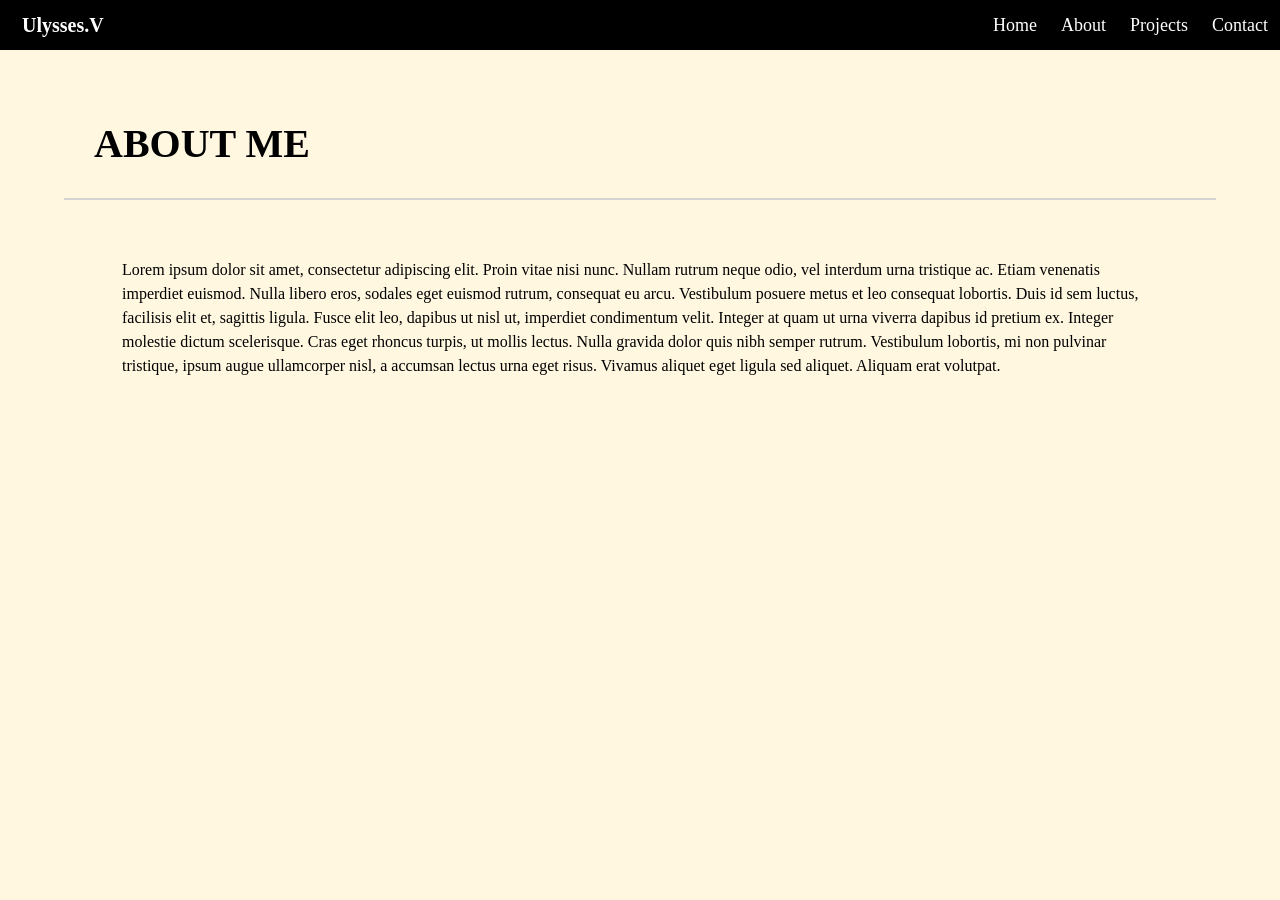
==== about.html @ b7b70630 "Further pages created (not linked yet)" ====
<!DOCTYPE html>
<html lang="en">
<head >
    <meta charset="UTF-8">
    <meta name="viewport" content="width=device-width, initial-scale=1.0">
    <title>Document</title>

    <!-- Bootstrap CSS link -->
    <link href="https://cdn.jsdelivr.net/npm/bootstrap@5.3.3/dist/css/bootstrap.min.css" rel="stylesheet">
    <!-- custom CSS -->
    <link rel="stylesheet" href="./styles.css">

    <!-- Top Nav Bar -->
    <nav id="navbar" class="navbar sticky-top navbar-dark  vw-100" style="background-color: black;">
        <div class="container-fluid justify-content-start" >
            <p id="navName" class="navbar-brand mb-0 h4"><strong>Ulysses.V</strong></p>
            <div class="d-flex  align-items-center gap-4 ms-auto">
                <a class="nav-link  navButton" href="/index.html">Home</a>
                <a class="nav-link  navButton" href="/about.html">About</a>
                <a class="nav-link active navButton" href="/projects.html">Projects</a>
                <a class="nav-link active navButton" href="/contact.html">Contact</a>
            </div>
        </div>
    </nav>
</head>

<body>
    <main id="title_section" class="">
        <p></p>
        <section>
            <h1 >
                ABOUT ME
            </h1>
        </section>

        <div class="break"></div>

        <section id="About_Section" class="p-5">
            <p>
                Lorem ipsum dolor sit amet, consectetur adipiscing elit. Proin vitae nisi nunc.
                Nullam rutrum neque odio, vel interdum urna tristique ac. Etiam venenatis imperdiet euismod.
                Nulla libero eros, sodales eget euismod rutrum, consequat eu arcu. Vestibulum posuere metus et leo consequat lobortis.
                Duis id sem luctus, facilisis elit et, sagittis ligula. Fusce elit leo, dapibus ut nisl ut, imperdiet condimentum velit.
                Integer at quam ut urna viverra dapibus id pretium ex. Integer molestie dictum scelerisque.
                Cras eget rhoncus turpis, ut mollis lectus. Nulla gravida dolor quis nibh semper rutrum.
                Vestibulum lobortis, mi non pulvinar tristique, ipsum augue ullamcorper nisl, a accumsan lectus urna eget risus.
                Vivamus aliquet eget ligula sed aliquet. Aliquam erat volutpat.
            </p>
        </section>
    </main>

    <script src="https://cdn.jsdelivr.net/npm/bootstrap@5.3.3/dist/js/bootstrap.bundle.min.js"></script>
</body>
</html>
---- styles.css ----
h1 {
    /*font-style: normal;*/
    /* font-family: 'Segoe UI', Tahoma, Geneva, Verdana, sans-serif; */
    /*font-family: 'Droid Sans Mono', monospace;*/
    font-family: "Georgia", serif;
    font-weight: bold;
    margin: 10px;
}
h2 {
    font-style: normal;
    /* font-family: 'Segoe UI', Tahoma, Geneva, Verdana, sans-serif; */
    /*font-family: 'Droid Sans Mono', monospace;*/
    font-family: "Giest", sans-serif;
    /*font-weight: bold;*/
    margin: 10px;
}
h3 {
    /*margin: 500px;*/
    font-style: normal;
    /*font-family: "Giest", sans-serif;*/
    font-family: "Georgia", serif;
    margin: 10px
}
p {
    font-style: normal;
    font-family: "Georgia", serif;
    margin: 10px

}

a {
    font-style: normal;
    font-family: "Georgia", serif;
    color: rgb(0 0 0);  /* navbar text color*/
}

.navButton {
    font-style: normal;
    font-family: "Georgia", serif;
    font-size: large;
    color: rgb(255 255 255);  /* navbar text color*/
}
.navButton:hover {
    color: rgb(158 158 158);  /* navbar text color*/
}
.navButton:focus {
    color: rgb(255 255 255);
}


html,



main {
    margin-top: -10px;
}

body {

    background-color: #fff7e0;
    color: rgb(0 0 0); /* body text color*/
}

section {
    padding: 20px;
    /* border-radius: 20px; */
    width:auto;
    position: relative;
    max-width: 100%;
    /* margin-left: 10px;
    margin-right: 10px; */
    margin-left: 5%;
    margin-right: 5%;
    outline-color: black;
    /*font-family: "Georgia", serif;*/
    outline-width: 1px;

}

#Greeting_Section {
    display: flex;
    align-items: center;
    gap: 2rem;
}

.greeting-text {
    flex: 1;
}
#profilePicture {
    /*position:relative;*/
    /*margin-top: -480px;*/
    margin-right: 50px;
    width: 500px;
    border-radius: 50%;
}


#title_section {
    margin-top: 50px;
}

.blackButton {
    background-color: black;
    color: white;
    padding: 5px 10px;
    font-style: normal;
    font-family: "Giest", sans-serif;
    margin: 10px;
}
.blackButton:hover {
    background-color: white;
    color: black;
}

.whiteButton {
    background-color: white;
    color: black;
    padding: 5px 10px;
    font-style: normal;
    font-family: "Giest", sans-serif;
    margin: 10px;
    transition-duration: 0.4s;
}
.whiteButton:hover {
    background-color: black;
    color: white;
}


#about_Me {
    margin-top: 20px;
    margin-bottom: 200px;
    margin-right: 50%;
}

.break {
    background-color: lightgrey;
    max-width: 90%;
    margin-left: auto;
    margin-right: auto;
    height: 2px;
}

#navbar {
    font-family: "Georgia", serif;
}

.projectCard {
    outline-style: solid;
    border-radius: 20px;
    display: flex;
    align-items: center;
    gap: 2rem;
    margin-top: 25px;
    margin-bottom: 50px;
}
.projectCard:hover {
    background-color: #ffffff;
    cursor: pointer;
}
.projectText {
    margin-left: 40px;
    margin-bottom: auto;
    flex: 1;
}

.projectImage {
    /*position:relative;*/
    /* top: -100px;
    right: -60%; */
    width: 400px;
    border-radius: 20px;
}




.contact_Heading {
    margin-bottom: 50px;
}
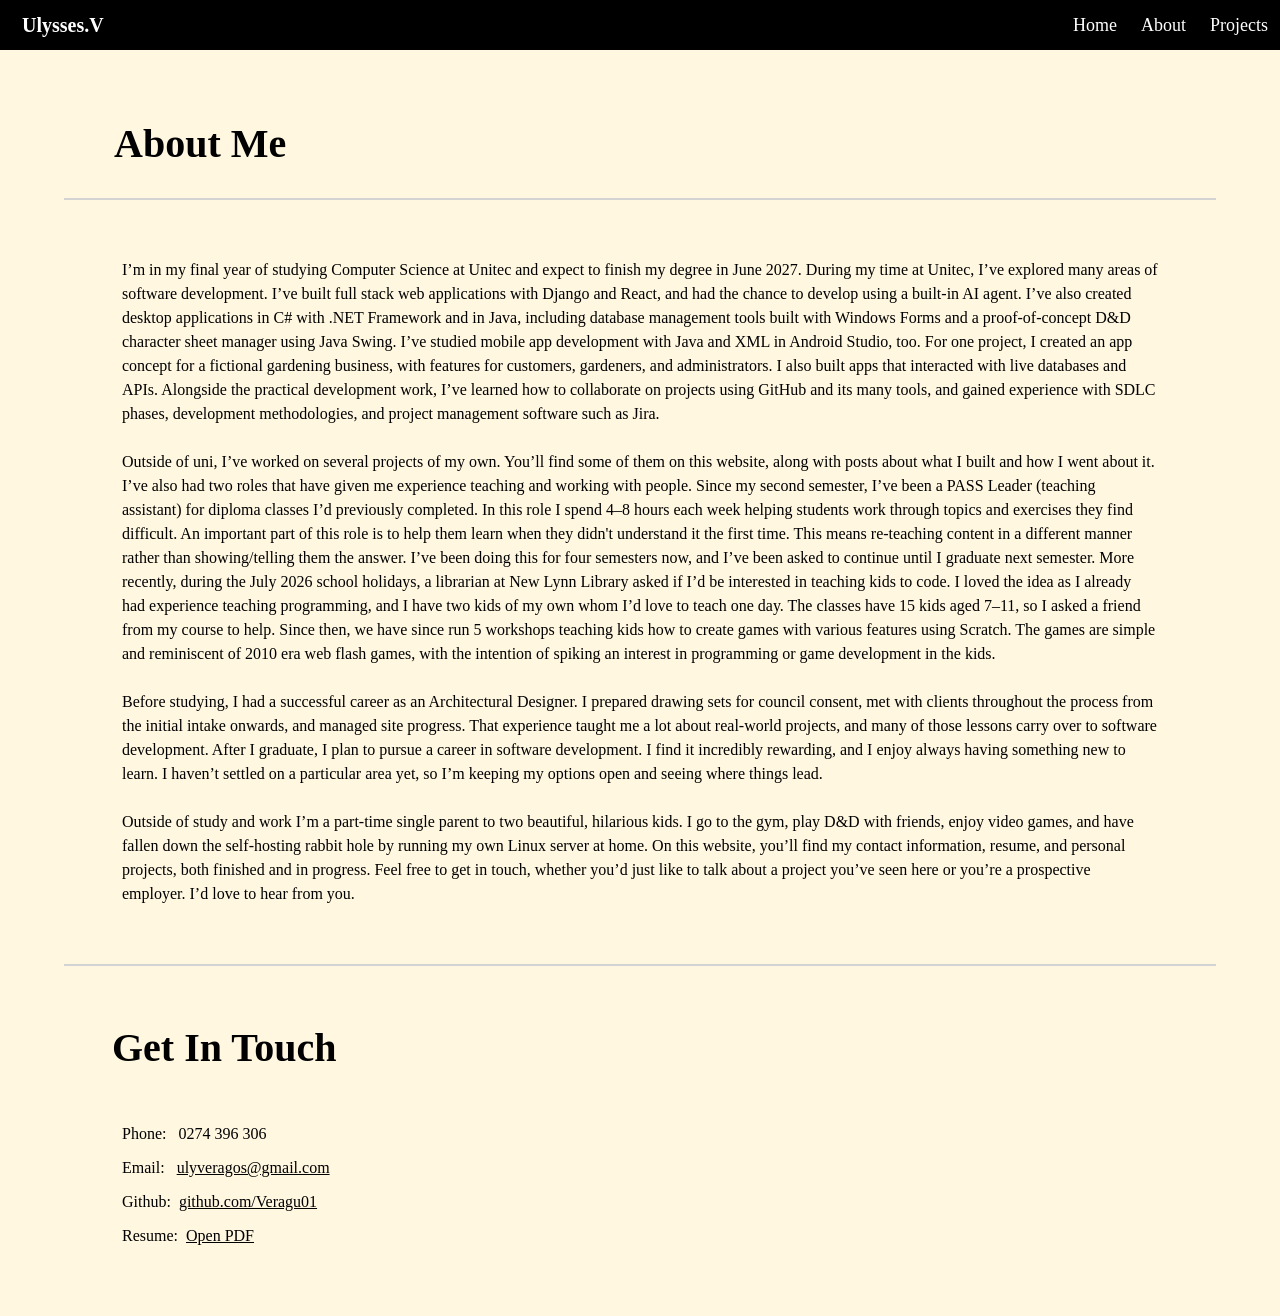
==== commit 63bbed68: "Finished Homepage & About. Projects still need dedicated pages. Resume is openable and navbar links " ====
--- a/about.html
+++ b/about.html
@@ -15,10 +15,10 @@
         <div class="container-fluid justify-content-start" >
             <p id="navName" class="navbar-brand mb-0 h4"><strong>Ulysses.V</strong></p>
             <div class="d-flex  align-items-center gap-4 ms-auto">
-                <a class="nav-link  navButton" href="/index.html">Home</a>
-                <a class="nav-link  navButton" href="/about.html">About</a>
-                <a class="nav-link active navButton" href="/projects.html">Projects</a>
-                <a class="nav-link active navButton" href="/contact.html">Contact</a>
+                <a class="nav-link  navButton" href="./">Home</a>
+                <a class="nav-link  navButton" href="./about.html">About</a>
+                <a class="nav-link active navButton" href="./projects.html">Projects</a>
+<!--                <a class="nav-link active navButton" href="./contact.html">Contact</a>-->
             </div>
         </div>
     </nav>
@@ -28,8 +28,8 @@
     <main id="title_section" class="">
         <p></p>
         <section>
-            <h1 >
-                ABOUT ME
+            <h1 style="margin-left: 30px">
+                About Me
             </h1>
         </section>
 
@@ -37,14 +37,45 @@
 
         <section id="About_Section" class="p-5">
             <p>
-                Lorem ipsum dolor sit amet, consectetur adipiscing elit. Proin vitae nisi nunc.
-                Nullam rutrum neque odio, vel interdum urna tristique ac. Etiam venenatis imperdiet euismod.
-                Nulla libero eros, sodales eget euismod rutrum, consequat eu arcu. Vestibulum posuere metus et leo consequat lobortis.
-                Duis id sem luctus, facilisis elit et, sagittis ligula. Fusce elit leo, dapibus ut nisl ut, imperdiet condimentum velit.
-                Integer at quam ut urna viverra dapibus id pretium ex. Integer molestie dictum scelerisque.
-                Cras eget rhoncus turpis, ut mollis lectus. Nulla gravida dolor quis nibh semper rutrum.
-                Vestibulum lobortis, mi non pulvinar tristique, ipsum augue ullamcorper nisl, a accumsan lectus urna eget risus.
-                Vivamus aliquet eget ligula sed aliquet. Aliquam erat volutpat.
+                I’m in my final year of studying Computer Science at Unitec and expect to finish my degree in June 2027.
+                During my time at Unitec, I’ve explored many areas of software development. I’ve built full stack web applications with Django and React, and had the chance to develop using a built-in AI agent. I’ve also created desktop applications in C# with .NET Framework and in Java, including database management tools built with Windows Forms and a proof-of-concept D&D character sheet manager using Java Swing.
+                I’ve studied mobile app development with Java and XML in Android Studio, too. For one project, I created an app concept for a fictional gardening business, with features for customers, gardeners, and administrators. I also built apps that interacted with live databases and APIs.
+                Alongside the practical development work, I’ve learned how to collaborate on projects using GitHub and its many tools, and gained experience with SDLC phases, development methodologies, and project management software such as Jira.
+                <br>
+                <br>
+                Outside of uni, I’ve worked on several projects of my own. You’ll find some of them on this website, along with posts about what I built and how I went about it.
+                I’ve also had two roles that have given me experience teaching and working with people. Since my second semester, I’ve been a PASS Leader (teaching assistant) for diploma classes I’d previously completed. In this role I spend 4–8 hours each week helping students work through topics and exercises they find difficult. An important part of this role is to help them learn when they didn't understand it the first time. This means re-teaching content in a different manner rather than showing/telling them the answer. I’ve been doing this for four semesters now, and I’ve been asked to continue until I graduate next semester.
+                More recently, during the July 2026 school holidays, a librarian at New Lynn Library asked if I’d be interested in teaching kids to code. I loved the idea as I already had experience teaching programming, and I have two kids of my own whom I’d love to teach one day. The classes have 15 kids aged 7–11, so I asked a friend from my course to help. Since then, we have since run 5 workshops teaching kids how to create games with various features using Scratch. The games are simple and reminiscent of 2010 era web flash games, with the intention of spiking an interest in programming or game development in the kids.
+                <br>
+                <br>
+                Before studying, I had a successful career as an Architectural Designer. I prepared drawing sets for council consent, met with clients throughout the process from the initial intake onwards, and managed site progress. That experience taught me a lot about real-world projects, and many of those lessons carry over to software development.
+                After I graduate, I plan to pursue a career in software development. I find it incredibly rewarding, and I enjoy always having something new to learn. I haven’t settled on a particular area yet, so I’m keeping my options open and seeing where things lead.
+                <br>
+                <br>
+                Outside of study and work I’m a part-time single parent to two beautiful, hilarious kids. I go to the gym, play D&D with friends, enjoy video games, and have fallen down the self-hosting rabbit hole by running my own Linux server at home.
+                On this website, you’ll find my contact information, resume, and personal projects, both finished and in progress. Feel free to get in touch, whether you’d just like to talk about a project you’ve seen here or you’re a prospective employer. I’d love to hear from you.
+
+
+            </p>
+        </section>
+
+        <div class="break"></div>
+
+        <section id="Contact_Section" class="p-5">
+            <h1 class="contact_Heading">
+                Get In Touch
+            </h1>
+            <p class="contact_Paragragh">
+                Phone:&nbsp;&nbsp;&nbsp;0274 396 306
+            </p>
+            <p class="contact_Paragragh">
+                Email:&nbsp;&nbsp;&nbsp;<a href="mailto:ulyveragos@gmail.com">ulyveragos@gmail.com</a>
+            </p>
+            <p class="contact_Paragragh">
+                Github:&nbsp;&nbsp;<a href="https://github.com/Veragu01">github.com/Veragu01</a>
+            </p>
+            <p class="contact_Paragragh">
+                Resume:&nbsp;&nbsp;<a href="./assets/CV%20-%20Uly%20Veragos.pdf">Open PDF</a>
             </p>
         </section>
     </main>
--- a/styles.css
+++ b/styles.css
@@ -86,6 +86,10 @@
 
 .greeting-text {
     flex: 1;
+    overflow: clip;
+    text-overflow: ellipsis;
+    min-width: 300px;
+    max-height: 200px;
 }
 #profilePicture {
     /*position:relative;*/
@@ -154,15 +158,19 @@
     gap: 2rem;
     margin-top: 25px;
     margin-bottom: 50px;
+    max-height: 450px;
 }
 .projectCard:hover {
     background-color: #ffffff;
     cursor: pointer;
 }
 .projectText {
-    margin-left: 40px;
+    margin-left: 20px;
     margin-bottom: auto;
     flex: 1;
+    overflow: clip;
+    text-overflow: ellipsis;
+    max-height: 300px;
 }
 
 .projectImage {
@@ -170,6 +178,7 @@
     /* top: -100px;
     right: -60%; */
     width: 400px;
+    min-height: 250px;
     border-radius: 20px;
 }
 
@@ -178,4 +187,22 @@
 
 .contact_Heading {
     margin-bottom: 50px;
-}
+    margin-left: 0px;
+}
+
+
+.popup {
+    display: none;
+    position: fixed;
+    top: 0; left: 0;
+    width: 100%; height: 100%;
+    background: rgba(0, 0, 0, 0.5);
+    justify-content: center;
+    align-items: center;
+}
+.popup-content {
+    background: #fff;
+    padding: 20px;
+    border-radius: 5px;
+    text-align: center;
+}
